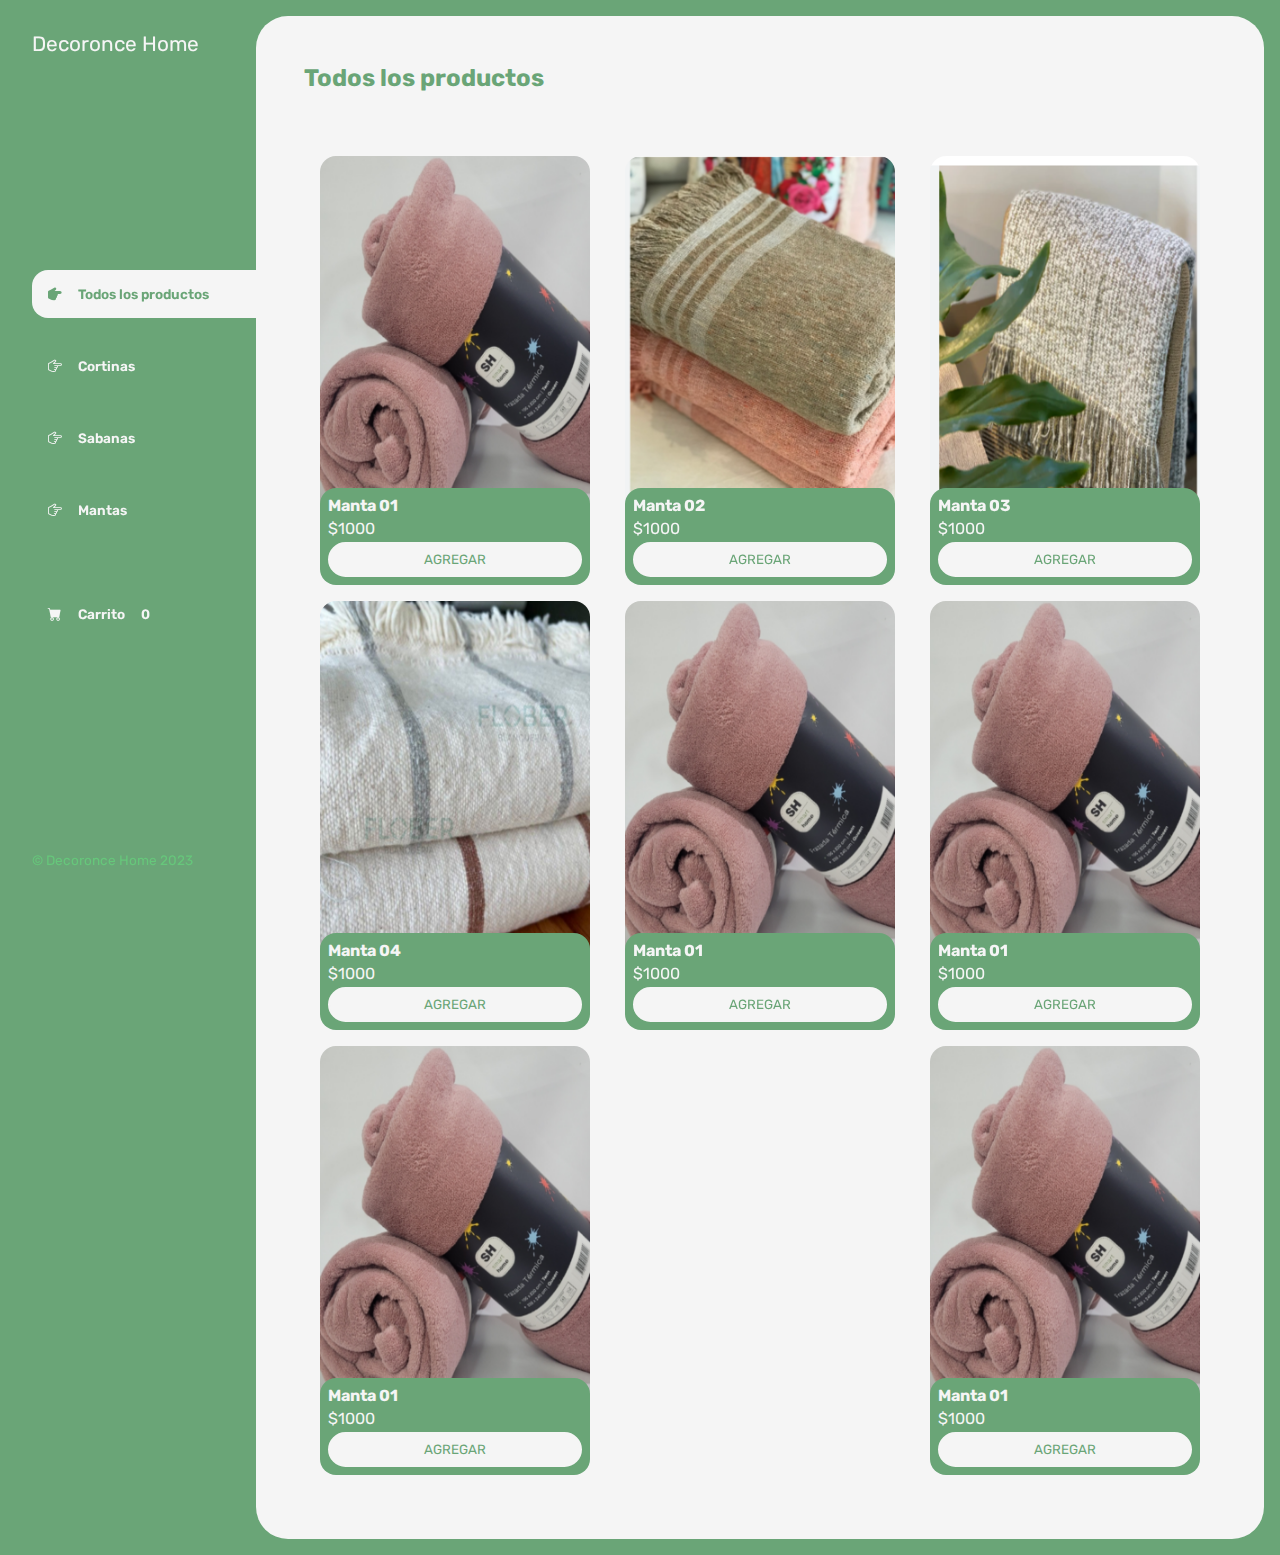
==== index.html @ d892aa0f "html y css de la e-commerce" ====
<!DOCTYPE html>
<html lang="es">
<head>
    <meta charset="UTF-8">
    <meta http-equiv="X-UA-Compatible" content="IE=edge">
    <meta name="viewport" content="width=device-width, user-scalable=no, initial-scale=1.0, maximum-scale=1.0, minimum-scale=1.0">
    <title>Document</title>

    <!--Boostrap-->

    <link rel="stylesheet" href="https://stackpath.bootstrapcdn.com/bootstrap/4.1.0/css/bootstrap.min.css" integrity="sha384-9gVQ4dYFwwWSjIDZnLEWnxCjeSWFphJiwGPXr1jddIhOegiu1FwO5qRGvFXOdJZ4" crossorigin="anonymous">

    <link rel="stylesheet" href="https://cdn.jsdelivr.net/npm/bootstrap-icons@1.9.1/font/bootstrap-icons.css">

    <!--Google fonts-->
    <link rel="preconnect" href="https://fonts.googleapis.com">
    <link rel="preconnect" href="https://fonts.gstatic.com" crossorigin>
    <link href="https://fonts.googleapis.com/css2?family=Prompt&family=Rubik:wght@300&display=swap" rel="stylesheet">

    <!--CSS-->
    <link rel="stylesheet" href="CSS/styles.css">

</head>
<body>
    <div class="wrapper">
        <!--<header class="header-mobile">
            <h1 class="logo">Decoronce Home</h1>
            <button class="open-menu" id="open-menu">
                <i class="bi bi-list"></i>
            </button>
        </header>-->
        <aside>
            <!--<button class="close-menu" id="close-menu">
                <i class="bi bi-x"></i>
            </button>-->
            <header>
                <h1 class="logo">Decoronce Home</h1>
            </header>
            <nav>
                <ul class="menu">
                    <li>
                        <button id="todos" class=" btn boton-menu boton-categoria active"><i class="bi bi-hand-index-thumb-fill"></i> Todos los productos</button>
                    </li>
                    <li>
                        <button id="cortinas" class=" btn boton-menu boton-categoria"><i class="bi bi-hand-index-thumb"></i> Cortinas</button>
                    </li>
                    <li>
                        <button id="sabanas" class=" btn boton-menu boton-categoria"><i class="bi bi-hand-index-thumb"></i> Sabanas</button>
                    </li>
                    <li>
                        <button id="mantas" class=" btn boton-menu boton-categoria"><i class="bi bi-hand-index-thumb"></i> Mantas</button>
                    </li>
                    <li>
                        <a class="boton-menu boton-carrito" href="./carrito.html">
                            <i class="bi bi-cart-fill"></i> Carrito <span id="numerito" class="numerito">0</span>
                        </a>
                    </li>
                </ul>
            </nav>
            <footer>
                <p class="texto-footer">© Decoronce Home 2023</p>
            </footer>
        </aside>
        <main>
            <h2 class="titulo-principal" id="titulo-principal">Todos los productos</h2>
            <div id="contenedor-productos" class="contenedor-productos">
                <!-- Esto se va a rellenar con JS -->
                <div class="producto">
                    <img class="producto-imagen" src="./img/mantas/frazada-termica.png" alt="">
                    <div class="producto-detalles">
                        <h3 class="producto-titulo">Manta 01</h3>
                        <p class="producto-precio">$1000</p>
                        <button class="producto-agregar">Agregar</button>
                    </div>

                </div>
                <div class="producto">
                    <img class="producto-imagen" src="./img/mantas/mantas1.png" alt="">
                    <div class="producto-detalles">
                        <h3 class="producto-titulo">Manta 02</h3>
                        <p class="producto-precio">$1000</p>
                        <button class="producto-agregar">Agregar</button>
                    </div>

                </div>
                <div class="producto">
                    <img class="producto-imagen" src="./img/mantas/mantas2.png" alt="">
                    <div class="producto-detalles">
                        <h3 class="producto-titulo">Manta 03</h3>
                        <p class="producto-precio">$1000</p>
                        <button class="producto-agregar">Agregar</button>
                    </div>

                </div>
                <div class="producto">
                    <img class="producto-imagen" src="./img/mantas/mantas3.png" alt="">
                    <div class="producto-detalles">
                        <h3 class="producto-titulo">Manta 04</h3>
                        <p class="producto-precio">$1000</p>
                        <button class="producto-agregar">Agregar</button>
                    </div>

                </div>
                <div class="producto">
                    <img class="producto-imagen" src="./img/mantas/frazada-termica.png" alt="">
                    <div class="producto-detalles">
                        <h3 class="producto-titulo">Manta 01</h3>
                        <p class="producto-precio">$1000</p>
                        <button class="producto-agregar">Agregar</button>
                    </div>

                </div>
                <div class="producto">
                    <img class="producto-imagen" src="./img/mantas/frazada-termica.png" alt="">
                    <div class="producto-detalles">
                        <h3 class="producto-titulo">Manta 01</h3>
                        <p class="producto-precio">$1000</p>
                        <button class="producto-agregar">Agregar</button>
                    </div>

                </div>
                <div class="producto">
                    <img class="producto-imagen" src="./img/mantas/frazada-termica.png" alt="">
                    <div class="producto-detalles">
                        <h3 class="producto-titulo">Manta 01</h3>
                        <p class="producto-precio">$1000</p>
                        <button class="producto-agregar">Agregar</button>
                    </div>

                </div>
                <div class="producto">
                    <img class="producto-imagen" src="./img/mantas/frazada-termica.png" alt="">
                    <div class="producto-detalles">
                        <h3 class="producto-titulo">Manta 01</h3>
                        <p class="producto-precio">$1000</p>
                        <button class="producto-agregar">Agregar</button>
                    </div>

                </div>




            </div>
        </main>
    </div>
    

    <script src="/JS/main.js"></script>
    <script src="/JS/carrito.js"></script>
</body>
</html>
---- CSS/styles.css ----
@import url('https://fonts.googleapis.com/css2?family=Prompt&family=Rubik:wght@300&display=swap');

:root {
    --color-main:#6aa577;
    --color-main-light:#66c77b;
    --color-botones: whitesmoke;
    --color-gray:gray;
    --color-red: red;
}

/*seteo de css*/

*{
    margin: 0;
    padding: 0;
    box-sizing: border-box;
    font-family: 'Rubik', sans-serif; ;
}

h1,h2,h3,h4,h5,h6,p,a,input,textarea {
    margin:0;
    padding: 0;
}

ul{
    list-style-type: none;
}

a{
    text-decoration: none;
}

.wrapper{
    display:grid;
    grid-template-columns: 1fr 4fr;
    background-color: var(--color-main);
}

aside{
    padding: 2rem;
    padding-right: 0;
    color: var(--color-botones);
    position: sticky;
    top: 0;
    height: 100vh;
    display: flex;
    flex-direction: column;
    justify-content: space-between;
    

}

.logo{
    font-weight: 400;
    font-size: 1.3rem;
    
}

.menu{
    display: flex;
    flex-direction: column;
    gap: 1.5rem;
}

.boton-menu{
    background-color: transparent;
    border:0;
    color: var(--color-botones);
    font-size: 1rem;
    cursor: pointer;
    display: flex;
    align-items: center;
    gap: 1rem;
    font-weight: 600;
    padding: 1rem;
    font-size: .85rem;
}

.boton-menu.active {
    background-color: var(--color-botones);
    color: var(--color-main);
    width: 100%;
    border-bottom-left-radius:1rem;
    border-top-left-radius:1rem;
}


.boton-menu > i.bi-hand-index-thumb-fill, 
.boton-menu > i.bi-hand-index-thumb{
    transform: rotateZ(90deg);
}

.boton-carrito{
    margin-top: 2rem;
}


.texto-footer{
    color: var(--color-main-light);
    font-size: .85rem;
}

main{
    background-color: var(--color-botones);
    margin: 1rem;
    margin-left: 0;
    border-radius: 2rem;
    padding: 3rem;
    
    
}

.titulo-principal{
    color: var(--color-main);
    margin-bottom: 2rem;
}

.contenedor-productos{
    display: flex;
    flex-direction: row;
    flex-wrap: wrap;
    justify-content:space-between;
    padding: 1rem;
}

.producto-imagen{
    flex: 0 0 100%;
    max-width: 100%;
    max-height: 40vh;
    object-fit: cover;
    border-radius: 1rem;
    margin-top: 1rem;
}

.producto-detalles{
    background-color: var(--color-main);
    color: var(--color-botones);
    padding:.5rem ;
    border-radius: 1rem;
    margin-top: -2rem;
    position: relative;
    display: flex;
    flex-direction: column;
    gap:.25rem;
}

.producto-titulo{
    font-size: 1rem;
}

.producto-agregar{
    border: 0;
    background-color: var(--color-botones);
    color: var(--color-main);
    padding: .5rem;
    text-transform: uppercase;
    border-radius: 2rem;
    cursor: pointer;
    border: 2px solid var(--color-botones);
    transition: 0.2s;
}

.producto-agregar:hover{
    background-color: var(--color-main);
    color: var(--color-botones);
}

/*CARRITO*/
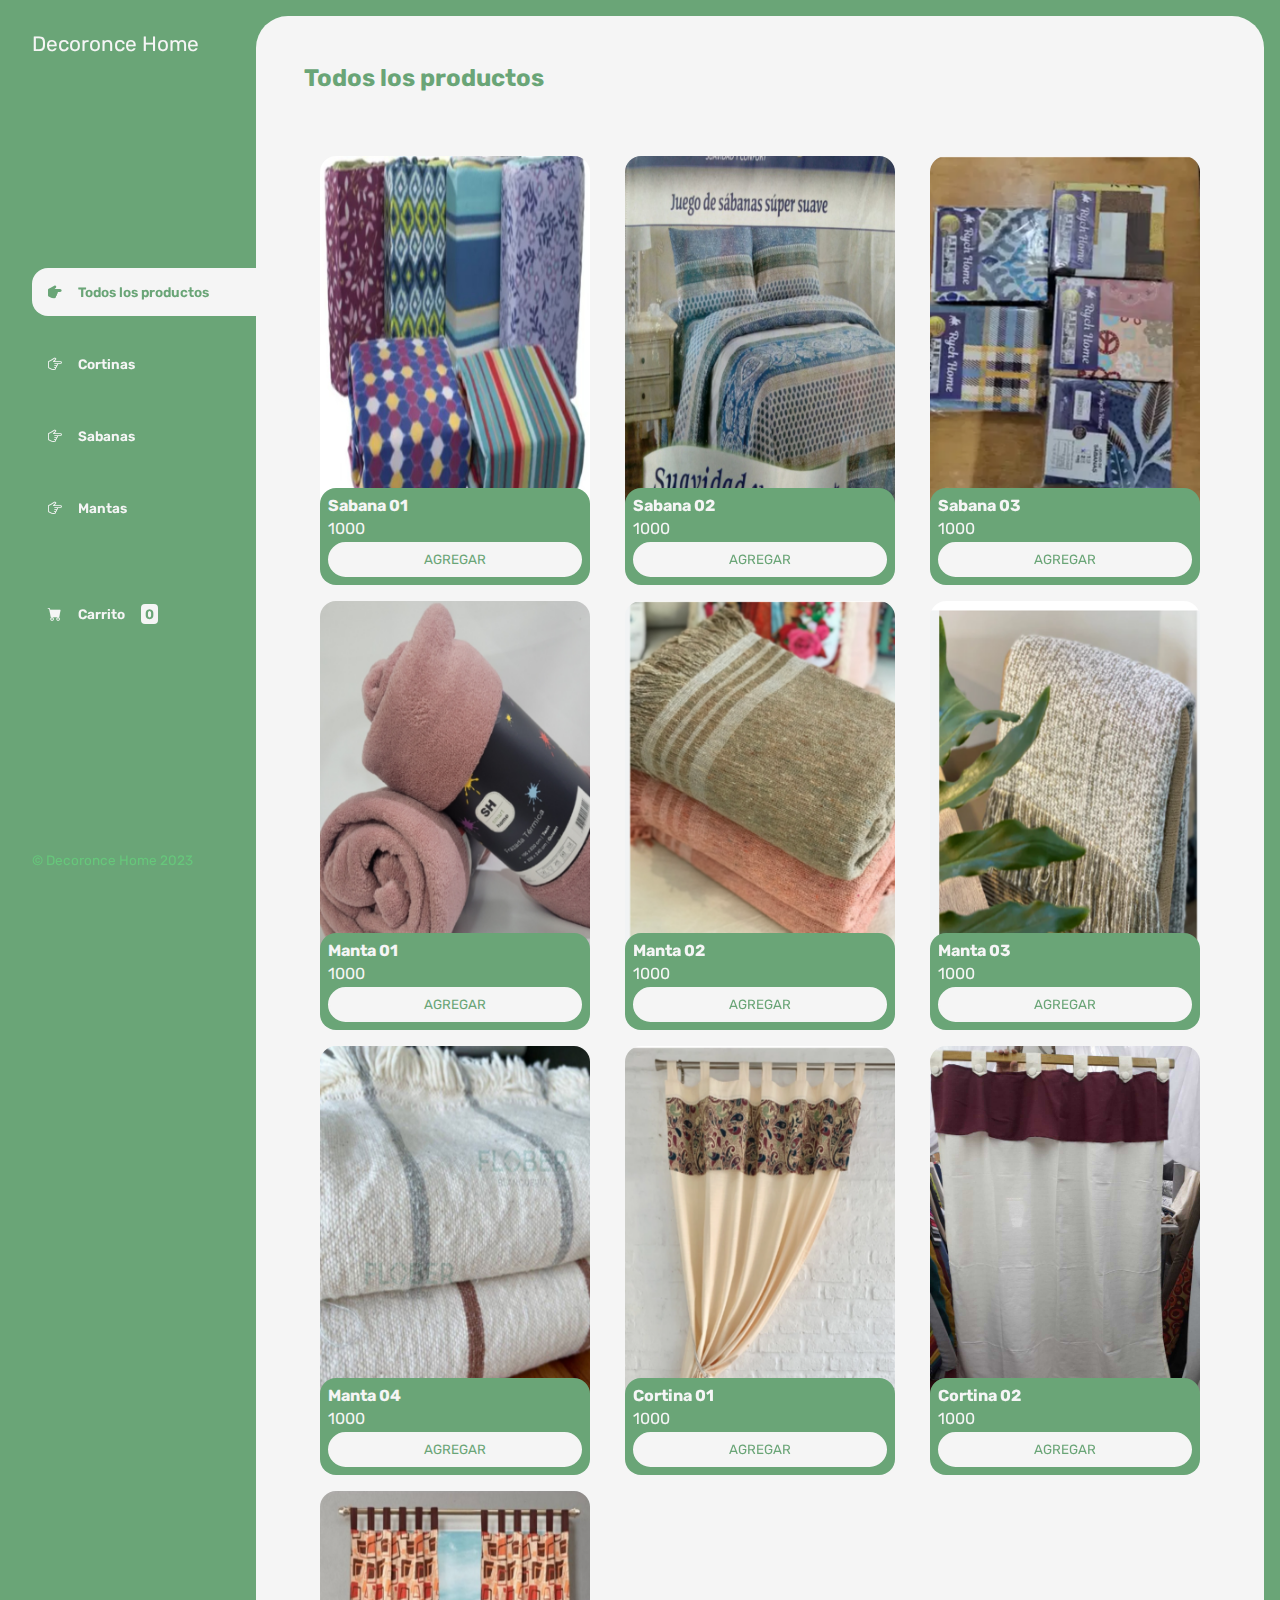
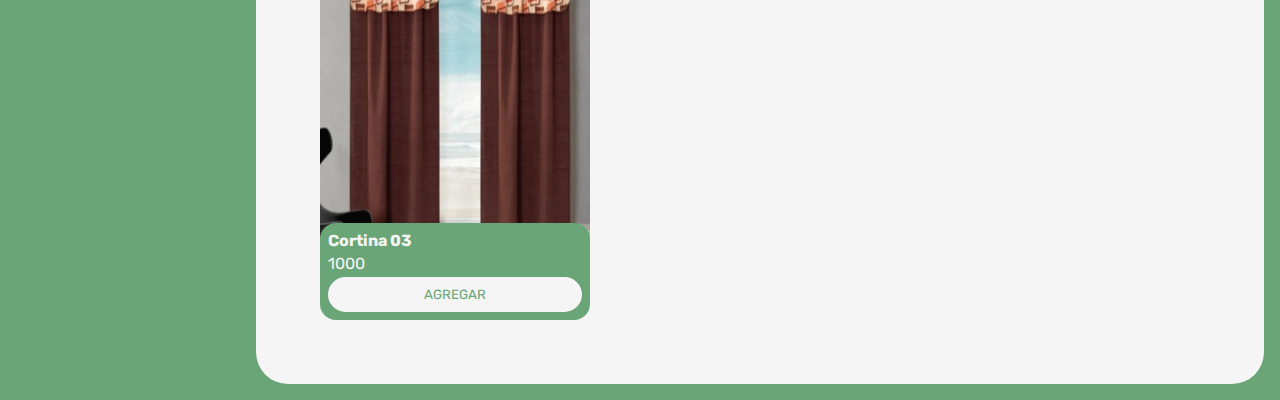
==== commit 5a44d075: "javascript agregado" ====
--- a/index.html
+++ b/index.html
@@ -65,88 +65,12 @@
             <h2 class="titulo-principal" id="titulo-principal">Todos los productos</h2>
             <div id="contenedor-productos" class="contenedor-productos">
                 <!-- Esto se va a rellenar con JS -->
-                <div class="producto">
-                    <img class="producto-imagen" src="./img/mantas/frazada-termica.png" alt="">
-                    <div class="producto-detalles">
-                        <h3 class="producto-titulo">Manta 01</h3>
-                        <p class="producto-precio">$1000</p>
-                        <button class="producto-agregar">Agregar</button>
-                    </div>
-
-                </div>
-                <div class="producto">
-                    <img class="producto-imagen" src="./img/mantas/mantas1.png" alt="">
-                    <div class="producto-detalles">
-                        <h3 class="producto-titulo">Manta 02</h3>
-                        <p class="producto-precio">$1000</p>
-                        <button class="producto-agregar">Agregar</button>
-                    </div>
-
-                </div>
-                <div class="producto">
-                    <img class="producto-imagen" src="./img/mantas/mantas2.png" alt="">
-                    <div class="producto-detalles">
-                        <h3 class="producto-titulo">Manta 03</h3>
-                        <p class="producto-precio">$1000</p>
-                        <button class="producto-agregar">Agregar</button>
-                    </div>
-
-                </div>
-                <div class="producto">
-                    <img class="producto-imagen" src="./img/mantas/mantas3.png" alt="">
-                    <div class="producto-detalles">
-                        <h3 class="producto-titulo">Manta 04</h3>
-                        <p class="producto-precio">$1000</p>
-                        <button class="producto-agregar">Agregar</button>
-                    </div>
-
-                </div>
-                <div class="producto">
-                    <img class="producto-imagen" src="./img/mantas/frazada-termica.png" alt="">
-                    <div class="producto-detalles">
-                        <h3 class="producto-titulo">Manta 01</h3>
-                        <p class="producto-precio">$1000</p>
-                        <button class="producto-agregar">Agregar</button>
-                    </div>
-
-                </div>
-                <div class="producto">
-                    <img class="producto-imagen" src="./img/mantas/frazada-termica.png" alt="">
-                    <div class="producto-detalles">
-                        <h3 class="producto-titulo">Manta 01</h3>
-                        <p class="producto-precio">$1000</p>
-                        <button class="producto-agregar">Agregar</button>
-                    </div>
-
-                </div>
-                <div class="producto">
-                    <img class="producto-imagen" src="./img/mantas/frazada-termica.png" alt="">
-                    <div class="producto-detalles">
-                        <h3 class="producto-titulo">Manta 01</h3>
-                        <p class="producto-precio">$1000</p>
-                        <button class="producto-agregar">Agregar</button>
-                    </div>
-
-                </div>
-                <div class="producto">
-                    <img class="producto-imagen" src="./img/mantas/frazada-termica.png" alt="">
-                    <div class="producto-detalles">
-                        <h3 class="producto-titulo">Manta 01</h3>
-                        <p class="producto-precio">$1000</p>
-                        <button class="producto-agregar">Agregar</button>
-                    </div>
-
-                </div>
-
-
-
-
             </div>
         </main>
     </div>
     
 
-    <script src="/JS/main.js"></script>
-    <script src="/JS/carrito.js"></script>
+    <script src="JS/main.js"></script>
+    <script src="JS/carrito.js"></script>
 </body>
 </html>--- a/CSS/styles.css
+++ b/CSS/styles.css
@@ -4,7 +4,7 @@
     --color-main:#6aa577;
     --color-main-light:#66c77b;
     --color-botones: whitesmoke;
-    --color-gray:gray;
+    --color-gray:lightgrey;
     --color-red: red;
 }
 
@@ -26,7 +26,8 @@
     list-style-type: none;
 }
 
-a{
+a,
+button{
     text-decoration: none;
 }
 
@@ -94,6 +95,17 @@
     margin-top: 2rem;
 }
 
+.numerito{
+    background-color: var(--color-botones);
+    color: var(--color-main);
+    padding:.15rem .25rem;
+    border-radius: .25rem;
+}
+
+.boton-carrito.active.numerito {
+    background-color:var(--color-main);
+    color: var(--color-botones);
+}
 
 .texto-footer{
     color: var(--color-main-light);
@@ -167,4 +179,93 @@
 
 /*CARRITO*/
 
-
+.contenedor-carrito{
+    display: flex;
+    flex-direction: column;
+    gap: 1.5rem;
+}
+
+.carrito-vacio
+.carrito-comprado {
+    color: var(--color-main);
+    /*display: none;*/
+}
+
+.carrito-productos{
+    display: flex;
+    flex-direction: column;
+    gap: 1rem;
+}
+
+.carrito-producto{
+    display: flex;
+    justify-content: space-between;
+    align-items: center;
+    background-color: var(--color-gray);
+    color: var(--color-main);
+    padding: 0.5rem;
+    border-radius: 1rem;
+    padding-right: 1.5rem;
+}
+
+.carrito-producto-imagen{
+    width: 4rem;
+    border-radius: 1rem;
+}
+
+.carrito-producto small {
+    font-size: .75rem;
+}
+
+.carrito-producto-eliminar{
+    border: 0;
+    background-color: transparent;
+    color:var(--color-red);
+    cursor: pointer;
+}
+
+.carrito-acciones{
+    display: flex;
+    justify-content: space-between;
+    
+}
+
+.carrito-acciones-vaciar{
+    border: 0;
+    background-color: var(--color-gray);
+    padding: 1rem;
+    border-radius: 1rem;
+    color:var(--color-main);
+    text-transform: uppercase;
+    cursor:pointer;
+}
+
+.carrito-acciones-derecha{
+    display: flex;
+}
+
+.carrito-acciones-total{
+    display: flex;
+    background-color: var(--color-gray);
+    padding: 1rem;
+    border-top-left-radius: 1rem;
+    border-bottom-left-radius:1rem;
+    color:var(--color-main);
+    text-transform: uppercase;
+    gap: 1rem;
+}
+
+.carrito-acciones-comprar{
+    border: 0;
+    background-color:var(--color-main);
+    padding: 1rem;
+    border-top-right-radius: 1rem;
+    border-bottom-right-radius: 1rem;
+    color:var(--color-botones);
+    text-transform: uppercase;
+    cursor:pointer;
+}
+
+.disabled{
+    display: none;
+}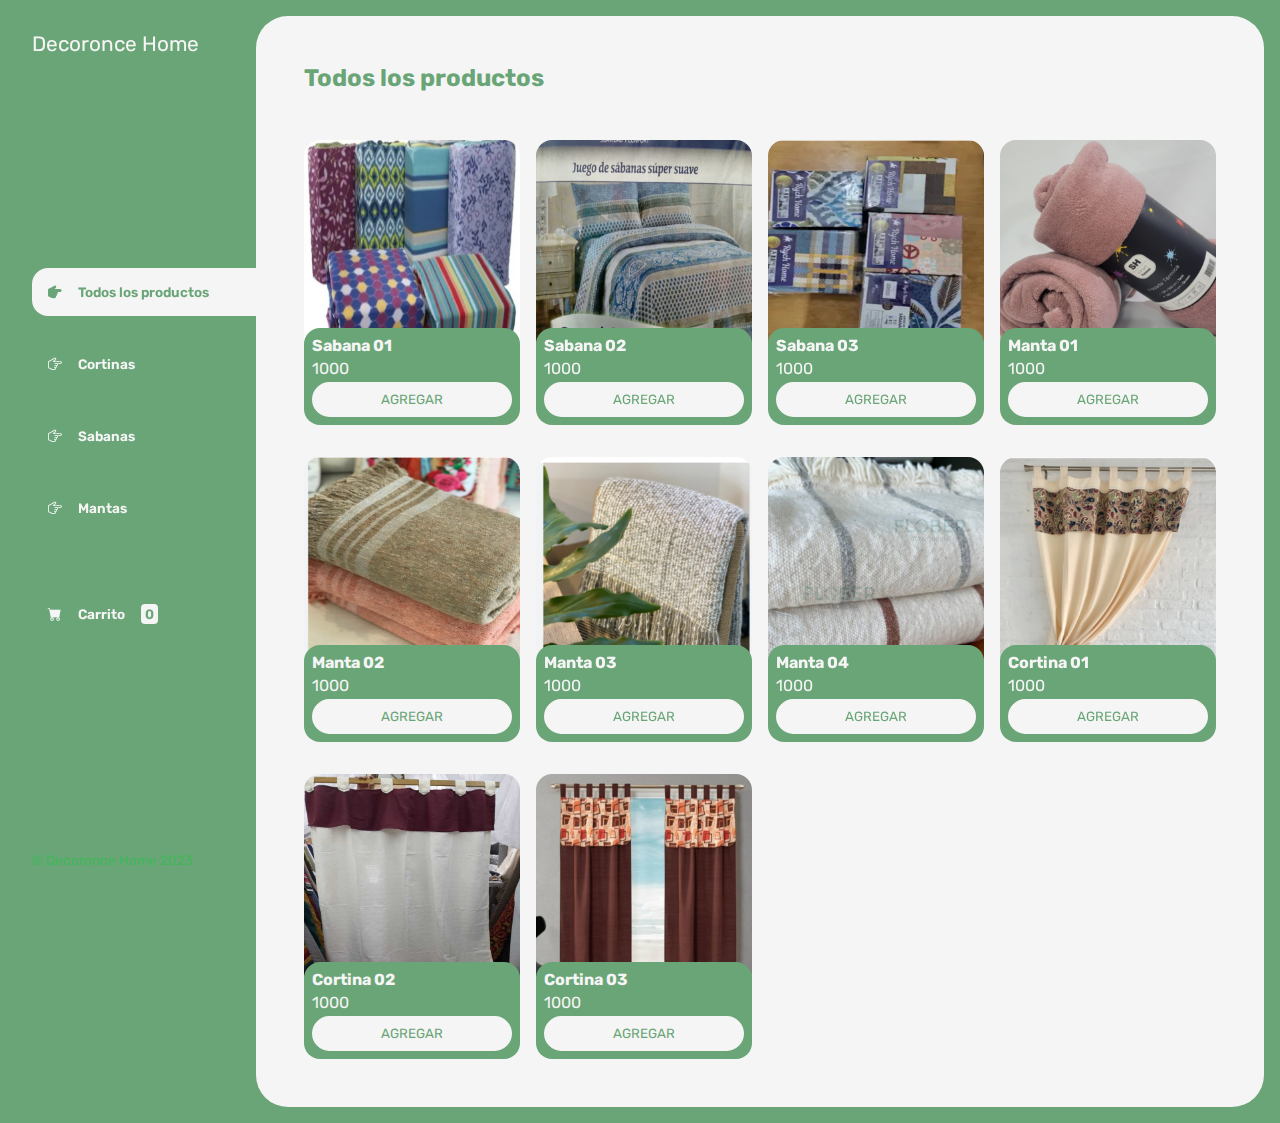
==== commit 47d6c437: "agregue archivo menu.js y es pagina responsive" ====
--- a/index.html
+++ b/index.html
@@ -23,16 +23,16 @@
 </head>
 <body>
     <div class="wrapper">
-        <!--<header class="header-mobile">
+        <header class="header-mobile">
             <h1 class="logo">Decoronce Home</h1>
             <button class="open-menu" id="open-menu">
                 <i class="bi bi-list"></i>
             </button>
-        </header>-->
+        </header>
         <aside>
-            <!--<button class="close-menu" id="close-menu">
+            <button class="close-menu" id="close-menu">
                 <i class="bi bi-x"></i>
-            </button>-->
+            </button>
             <header>
                 <h1 class="logo">Decoronce Home</h1>
             </header>
@@ -69,8 +69,9 @@
         </main>
     </div>
     
-
+    
     <script src="JS/main.js"></script>
+    <script src="JS/menu.js"></script>
     <script src="JS/carrito.js"></script>
 </body>
 </html>--- a/CSS/styles.css
+++ b/CSS/styles.css
@@ -2,7 +2,7 @@
 
 :root {
     --color-main:#6aa577;
-    --color-main-light:#66c77b;
+    --color-main-light:#3eb958;
     --color-botones: whitesmoke;
     --color-gray:lightgrey;
     --color-red: red;
@@ -14,7 +14,7 @@
     margin: 0;
     padding: 0;
     box-sizing: border-box;
-    font-family: 'Rubik', sans-serif; ;
+    font-family: 'Rubik', sans-serif; 
 }
 
 h1,h2,h3,h4,h5,h6,p,a,input,textarea {
@@ -128,18 +128,14 @@
 }
 
 .contenedor-productos{
-    display: flex;
-    flex-direction: row;
-    flex-wrap: wrap;
-    justify-content:space-between;
-    padding: 1rem;
+    display: grid;
+    grid-template-columns: repeat(4,1fr);
+    gap: 1rem;
 }
 
 .producto-imagen{
+    max-width: 100%;
     flex: 0 0 100%;
-    max-width: 100%;
-    max-height: 40vh;
-    object-fit: cover;
     border-radius: 1rem;
     margin-top: 1rem;
 }
@@ -268,4 +264,84 @@
 
 .disabled{
     display: none;
+}
+
+.header-mobile{
+    display: none;
+}
+
+.close-menu{
+    display: none;
+}
+
+/*MEDIAS QUERIES*/
+
+@media screen and (max-width:600px){
+
+    .wrapper{
+        min-height: 100vh;
+        display: flex;
+        flex-direction: column;
+    }
+
+    aside{
+        position: fixed;
+        z-index:9;
+        background-color: var(--color-main);
+        left: 0;
+        box-shadow: 0 0 0 100vmax rgba(0, 0, 0, .75);
+        transform: translateX(-100%); /*se traslada a la izquierda el 100% de su ancho*/
+        opacity: 0;
+        visibility: hidden;
+        transition: .2s;
+    }
+
+    .aside-visible{
+        transform: translateX(0); /*para que vuelva a su estado original*/
+        opacity: 1;
+        visibility: visible;
+    }
+
+    main{
+        padding: 1rem;
+        margin: 1rem;
+        margin-top:0;
+    }
+
+    .contenedor-productos{
+        grid-template-columns: 1fr 1fr;
+    }
+
+    .header-mobile{
+        display: flex;
+        padding: 1rem;
+        justify-content: space-between;
+        align-items: center;
+    }
+
+    .logo{
+        padding-right: 2.5rem;
+    }
+
+    .header-mobile .logo{
+        color: var(--color-gray);
+    }
+
+    .open-menu, .close-menu{
+        border: 0;
+        background-color:transparent;
+        color: var(--color-gray);
+        font-size: 2rem;
+        cursor: pointer;
+
+    }
+
+    .close-menu{
+        display: block;
+        position: absolute;
+        top:0;
+        right:0;
+    }
+
+    
 }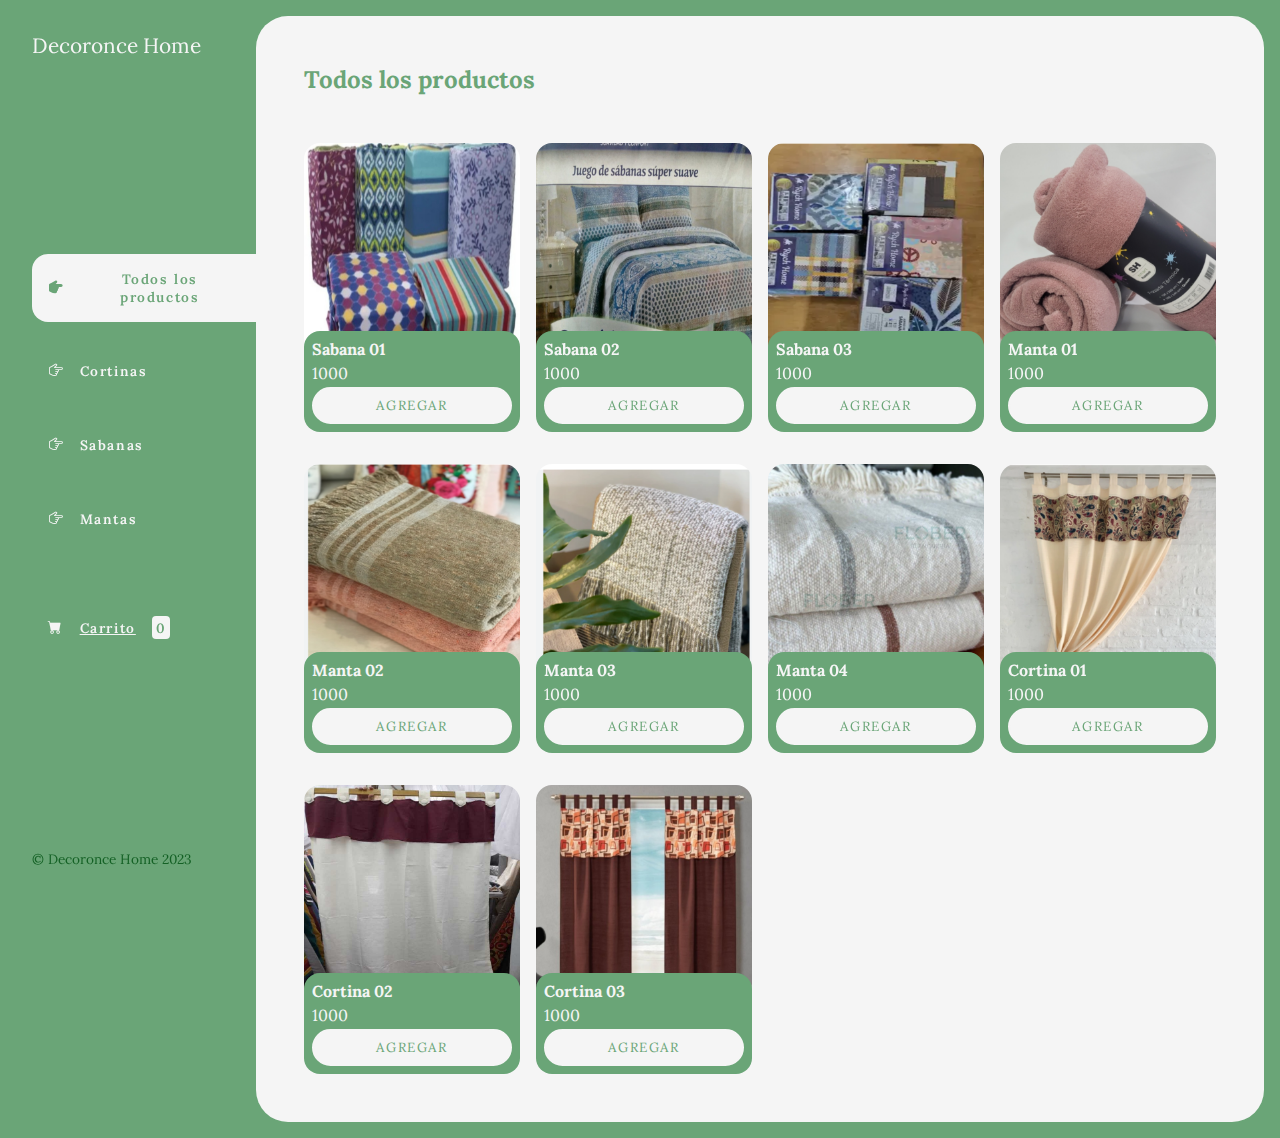
==== commit 15143824: "esta responsive en mobile" ====
--- a/index.html
+++ b/index.html
@@ -11,11 +11,6 @@
     <link rel="stylesheet" href="https://stackpath.bootstrapcdn.com/bootstrap/4.1.0/css/bootstrap.min.css" integrity="sha384-9gVQ4dYFwwWSjIDZnLEWnxCjeSWFphJiwGPXr1jddIhOegiu1FwO5qRGvFXOdJZ4" crossorigin="anonymous">
 
     <link rel="stylesheet" href="https://cdn.jsdelivr.net/npm/bootstrap-icons@1.9.1/font/bootstrap-icons.css">
-
-    <!--Google fonts-->
-    <link rel="preconnect" href="https://fonts.googleapis.com">
-    <link rel="preconnect" href="https://fonts.gstatic.com" crossorigin>
-    <link href="https://fonts.googleapis.com/css2?family=Prompt&family=Rubik:wght@300&display=swap" rel="stylesheet">
 
     <!--CSS-->
     <link rel="stylesheet" href="CSS/styles.css">
--- a/CSS/styles.css
+++ b/CSS/styles.css
@@ -1,8 +1,9 @@
-@import url('https://fonts.googleapis.com/css2?family=Prompt&family=Rubik:wght@300&display=swap');
+@import url('https://fonts.googleapis.com/css2?family=Lora&display=swap');
+
 
 :root {
     --color-main:#6aa577;
-    --color-main-light:#3eb958;
+    --color-main-light:#146125;
     --color-botones: whitesmoke;
     --color-gray:lightgrey;
     --color-red: red;
@@ -14,7 +15,11 @@
     margin: 0;
     padding: 0;
     box-sizing: border-box;
-    font-family: 'Rubik', sans-serif; 
+    font-family: 'Lora', serif;
+}
+
+button, a{
+    letter-spacing:0.1rem;
 }
 
 h1,h2,h3,h4,h5,h6,p,a,input,textarea {
@@ -22,13 +27,22 @@
     padding: 0;
 }
 
+h3{
+    font-size: 1.2rem;
+}
+
+small{
+    color: black;
+}
+
+
 ul{
     list-style-type: none;
 }
 
-a,
-button{
+a:hover{
     text-decoration: none;
+    color: var(--color-botones);
 }
 
 .wrapper{
@@ -118,6 +132,7 @@
     margin-left: 0;
     border-radius: 2rem;
     padding: 3rem;
+    
     
     
 }
@@ -276,7 +291,13 @@
 
 /*MEDIAS QUERIES*/
 
-@media screen and (max-width:600px){
+@media screen and (max-width:887px){
+    .contenedor-productos{
+        grid-template-columns: 1fr 1fr 1fr;
+    }
+}
+
+@media screen and (max-width:768px){
 
     .wrapper{
         min-height: 100vh;
@@ -343,5 +364,25 @@
         right:0;
     }
 
+    .carrito-producto{
+        flex-wrap: wrap;
+        justify-content: flex-start;
+        gap: 1.8rem;
+        padding: .5rem;
+    }
+    .carrito-producto-subtotal{
+        display: none;
+    }
+    .carrito-acciones{
+        flex-wrap: wrap;
+        row-gap: 1rem;
+    }
+    .carrito-producto-titulo h3,
+    .carrito-producto-cantidad p,
+    .carrito-producto-precio p{
+        font-size: 1rem;
+        text-align: center;
+    }
+
     
 }